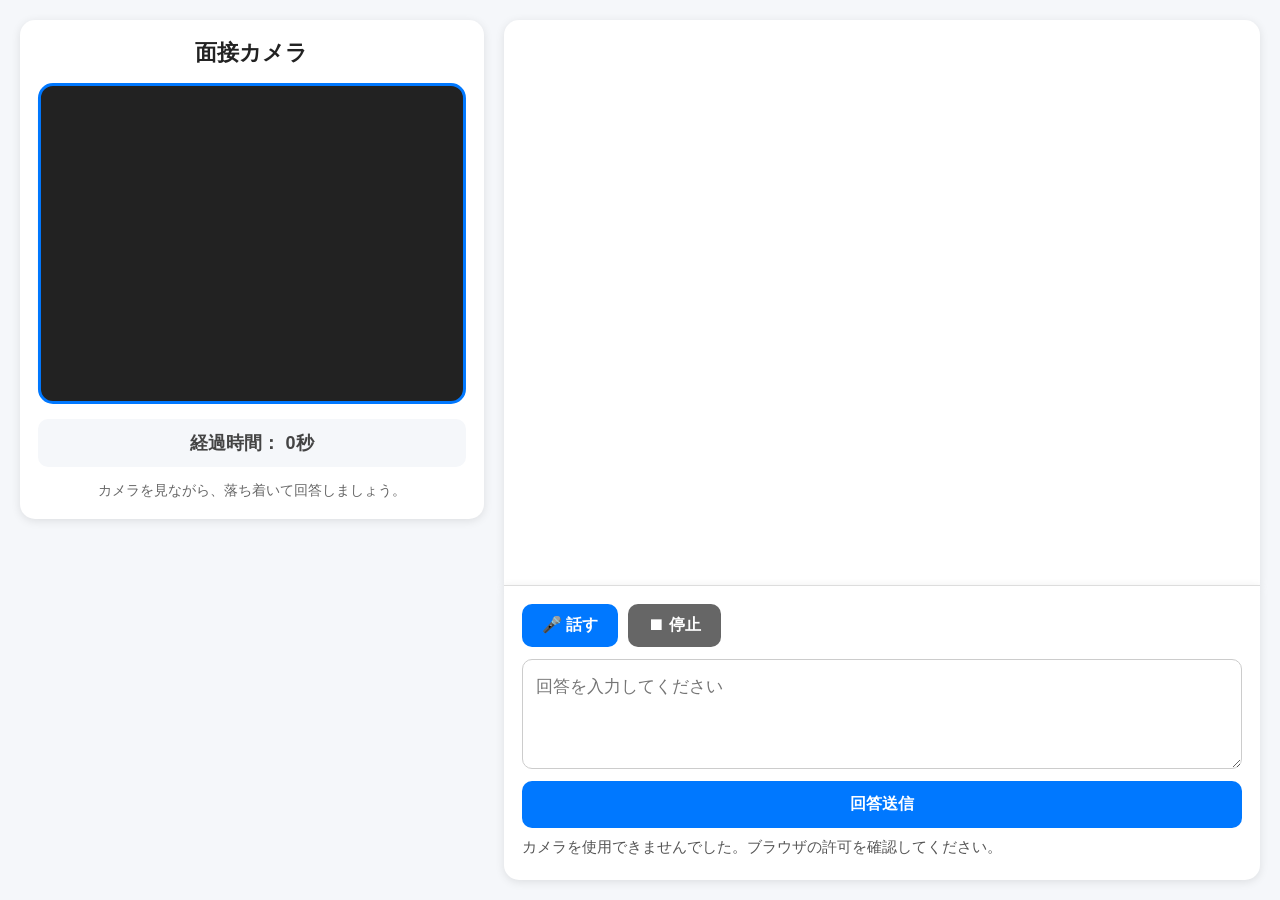
==== templates/interview.html @ 7f22b692 "Initial commit" ====
<!DOCTYPE html>
<html lang="ja">

<head>
    <meta charset="UTF-8">

    <meta
        name="viewport"
        content="width=device-width, initial-scale=1.0"
    >

    <title>AI面接練習</title>

    <link
        rel="stylesheet"
        href="/static/style.css"
    >
</head>

<body>

    <div class="interview-container">

        <!-- 左側：カメラエリア -->
        <div class="camera-area">

            <h2 class="camera-title">
                面接カメラ
            </h2>

            <video
                id="camera"
                autoplay
                playsinline
            ></video>

            <div class="timer-box">
                経過時間：
                <span id="timer">0</span>秒
            </div>

            <div class="camera-note">
                カメラを見ながら、落ち着いて回答しましょう。
            </div>

        </div>


        <!-- 右側：チャットと入力 -->
        <div class="right-area">

            <!-- チャットエリア -->
            <div
                id="chat"
                class="chat-box"
            ></div>


            <!-- 入力エリア -->
            <div class="input-area">

                <div class="voice-buttons">

                    <button
                        type="button"
                        onclick="startSpeech()"
                    >
                        🎤 話す
                    </button>

                    <button
                        type="button"
                        class="stop-button"
                        onclick="stopSpeech()"
                    >
                        ⏹ 停止
                    </button>

                </div>


                <textarea
                    id="answer"
                    placeholder="回答を入力してください"
                ></textarea>


                <button
                    type="button"
                    class="send-button"
                    onclick="submitAnswer()"
                >
                    回答送信
                </button>


                <p id="status"></p>

            </div>

        </div>

    </div>


    <script>
        let questionText = "";
        let questionHistory = [];

        let startTime = null;
        let timerRunning = false;

        let recognition = null;
        let speechBaseText = "";

        let isLoadingQuestion = false;
        let isSubmitting = false;

        const MAX_RETRY_COUNT = 3;
        const QUESTION_TIMEOUT_MS = 15000;
        const ANALYZE_TIMEOUT_MS = 30000;
        const MAX_HISTORY_COUNT = 12;

        const type =
            localStorage.getItem("type") || "";

        const personality =
            localStorage.getItem("personality") || "";


        // =====================
        // 共通処理
        // =====================

        function sleep(ms) {
            return new Promise(
                resolve => setTimeout(resolve, ms)
            );
        }


        async function fetchWithTimeout(
            url,
            options = {},
            timeoutMs = 15000
        ) {
            const controller =
                new AbortController();

            const timeoutId =
                setTimeout(
                    () => controller.abort(),
                    timeoutMs
                );

            try {
                return await fetch(
                    url,
                    {
                        ...options,
                        signal: controller.signal
                    }
                );

            } finally {
                clearTimeout(timeoutId);
            }
        }


        function getErrorMessage(error) {
            if (error && error.name === "AbortError") {
                return "通信がタイムアウトしました。";
            }

            return error?.message ||
                "通信エラーが発生しました。";
        }


        // =====================
        // カメラ
        // =====================

        navigator.mediaDevices
            .getUserMedia({
                video: true,
                audio: false
            })

            .then(stream => {
                const camera =
                    document.getElementById("camera");

                camera.srcObject = stream;
            })

            .catch(error => {
                console.error(
                    "カメラ取得エラー:",
                    error
                );

                document
                    .getElementById("status")
                    .innerText =
                    "カメラを使用できませんでした。ブラウザの許可を確認してください。";
            });


        // =====================
        // チャット追加
        // =====================

        function addMessage(role, text) {
            const chat =
                document.getElementById("chat");

            const div =
                document.createElement("div");

            div.className =
                "message " + role;

            if (role === "assistant") {
                div.innerHTML = `
                    <div class="message-name">
                        👨 面接官
                    </div>

                    <div class="message-text">
                        ${text}
                    </div>
                `;

            } else {
                div.innerHTML = `
                    <div class="message-name">
                        🙋 あなた
                    </div>

                    <div class="message-text">
                        ${text}
                    </div>
                `;
            }

            chat.appendChild(div);

            chat.scrollTop =
                chat.scrollHeight;
        }


        // =====================
        // 質問再取得ボタン
        // =====================

        function showQuestionRetryButton() {
            const status =
                document.getElementById("status");

            status.innerHTML = `
                <button
                    type="button"
                    class="retry-button"
                    onclick="retryQuestion()"
                >
                    🔄 質問を再取得
                </button>
            `;
        }


        function retryQuestion() {
            document
                .getElementById("status")
                .innerHTML = "";

            loadQuestion();
        }


        // =====================
        // 評価後の操作ボタン
        // =====================

        function showNextActionButtons() {
            const status =
                document.getElementById("status");

            status.innerHTML = `
                <div class="next-action-buttons">

                    <button
                        type="button"
                        class="retry-answer-button"
                        onclick="retryAnswer()"
                    >
                        🔁 同じ質問にもう一度回答
                    </button>

                    <button
                        type="button"
                        class="next-question-button"
                        onclick="nextQuestion()"
                    >
                        ➡ 次の質問
                    </button>

                </div>
            `;
        }


        function retryAnswer() {
            const answerArea =
                document.getElementById("answer");

            isSubmitting = false;
            answerArea.value = "";

            document
                .getElementById("timer")
                .innerText = "0";

            startTime = Date.now();
            timerRunning = true;

            document
                .getElementById("status")
                .innerText =
                "同じ質問にもう一度回答してください。";

            addMessage(
                "assistant",
                "同じ質問でもう一度回答してみましょう。"
            );

            answerArea.focus();
        }


        function nextQuestion() {
            isSubmitting = false;

            document
                .getElementById("status")
                .innerHTML = "";

            loadQuestion();
        }


        // =====================
        // 質問取得
        // =====================

        async function loadQuestion() {
            if (isLoadingQuestion) {
                return;
            }

            isLoadingQuestion = true;
            timerRunning = false;

            const status =
                document.getElementById("status");

            const answerArea =
                document.getElementById("answer");

            answerArea.value = "";

            document
                .getElementById("timer")
                .innerText = "0";

            try {
                for (
                    let attempt = 0;
                    attempt <= MAX_RETRY_COUNT;
                    attempt++
                ) {
                    try {
                        if (attempt === 0) {
                            status.innerText =
                                "質問を取得しています...";
                        } else {
                            status.innerText =
                                `質問を再取得しています（${attempt}/${MAX_RETRY_COUNT}）...`;
                        }

                        const response =
                            await fetchWithTimeout(
                                "/get_question",
                                {
                                    method: "POST",
                                    headers: {
                                        "Content-Type":
                                            "application/json"
                                    },
                                    body: JSON.stringify({
                                        type: type,
                                        personality: personality,
                                        history: questionHistory
                                    })
                                },
                                QUESTION_TIMEOUT_MS
                            );

                        if (!response.ok) {
                            const errorData =
                                await response
                                    .json()
                                    .catch(() => ({}));

                            throw new Error(
                                errorData.error ||
                                `質問取得エラー：${response.status}`
                            );
                        }

                        const data =
                            await response.json();

                        if (!data.question) {
                            throw new Error(
                                "質問内容が空です。"
                            );
                        }

                        const newQuestion =
                            data.question.trim();

                        // 完全一致の重複はクライアント側でも拒否
                        if (
                            questionHistory.includes(
                                newQuestion
                            )
                        ) {
                            throw new Error(
                                "同じ質問が返されたため再取得します。"
                            );
                        }

                        questionText =
                            newQuestion;

                        questionHistory.push(
                            newQuestion
                        );

                        if (
                            questionHistory.length >
                            MAX_HISTORY_COUNT
                        ) {
                            questionHistory =
                                questionHistory.slice(
                                    -MAX_HISTORY_COUNT
                                );
                        }

                        addMessage(
                            "assistant",
                            newQuestion
                        );

                        startTime =
                            Date.now();

                        timerRunning =
                            true;

                        status.innerText =
                            "回答してください。";

                        answerArea.focus();

                        return;

                    } catch (error) {
                        console.error(
                            `質問取得エラー attempt=${attempt + 1}:`,
                            error
                        );

                        if (
                            attempt >=
                            MAX_RETRY_COUNT
                        ) {
                            throw error;
                        }

                        status.innerText =
                            `${getErrorMessage(error)} 2秒後に再試行します。`;

                        await sleep(2000);
                    }
                }

            } catch (error) {
                console.error(
                    "質問取得に最終的に失敗:",
                    error
                );

                addMessage(
                    "assistant",
                    `
                    質問を取得できませんでした。<br>
                    通信状態を確認して、再取得してください。
                    `
                );

                status.innerText =
                    getErrorMessage(error);

                showQuestionRetryButton();

            } finally {
                isLoadingQuestion = false;
            }
        }


        // =====================
        // タイマー
        // =====================

        setInterval(() => {
            if (
                !timerRunning ||
                startTime === null
            ) {
                return;
            }

            const sec =
                Math.floor(
                    (Date.now() - startTime)
                    / 1000
                );

            document
                .getElementById("timer")
                .innerText = sec;

        }, 1000);


        // =====================
        // 音声認識
        // =====================

        function startSpeech() {
            const SpeechRecognition =
                window.SpeechRecognition ||
                window.webkitSpeechRecognition;

            if (!SpeechRecognition) {
                alert(
                    "このブラウザは音声認識に対応していません。"
                );
                return;
            }

            if (recognition) {
                document
                    .getElementById("status")
                    .innerText =
                    "すでに音声認識中です。";
                return;
            }

            const answerArea =
                document.getElementById("answer");

            speechBaseText =
                answerArea.value.trim();

            recognition =
                new SpeechRecognition();

            recognition.lang =
                "ja-JP";

            recognition.interimResults =
                true;

            recognition.continuous =
                true;

            recognition.onstart = () => {
                document
                    .getElementById("status")
                    .innerText =
                    "音声を認識しています...";
            };

            recognition.onresult = event => {
                let speechText = "";

                for (
                    let i = 0;
                    i < event.results.length;
                    i++
                ) {
                    speechText +=
                        event.results[i][0]
                            .transcript;
                }

                if (speechBaseText) {
                    answerArea.value =
                        speechBaseText +
                        " " +
                        speechText;
                } else {
                    answerArea.value =
                        speechText;
                }
            };

            recognition.onerror = event => {
                console.error(
                    "音声認識エラー:",
                    event.error
                );

                if (!isSubmitting) {
                    document
                        .getElementById("status")
                        .innerText =
                        "音声認識中にエラーが発生しました。";
                }
            };

            recognition.onend = () => {
                recognition = null;

                // 回答送信中は「音声入力を停止しました」で
                // AI評価中表示を上書きしない
                if (!isSubmitting) {
                    document
                        .getElementById("status")
                        .innerText =
                        "音声入力を停止しました。";
                }
            };

            recognition.start();
        }


        function stopSpeech() {
            if (recognition) {
                recognition.stop();
            }
        }


        // =====================
        // 回答送信
        // =====================

        async function submitAnswer() {
            if (isSubmitting) {
                return;
            }

            const answerArea =
                document.getElementById("answer");

            const answer =
                answerArea.value.trim();

            if (!answer) {
                document
                    .getElementById("status")
                    .innerText =
                    "回答を入力してください。";
                return;
            }

            if (!questionText) {
                document
                    .getElementById("status")
                    .innerText =
                    "質問を取得してから回答してください。";
                return;
            }

            isSubmitting = true;

            if (recognition) {
                recognition.stop();
            }

            timerRunning = false;

            addMessage(
                "user",
                answer
            );

            answerArea.value = "";

            const status =
                document.getElementById("status");

            status.innerText =
                "AIが回答を評価しています...";

            try {
                const response =
                    await fetchWithTimeout(
                        "/analyze",
                        {
                            method: "POST",
                            headers: {
                                "Content-Type":
                                    "application/json"
                            },
                            body: JSON.stringify({
                                question: questionText,
                                answer: answer
                            })
                        },
                        ANALYZE_TIMEOUT_MS
                    );

                if (!response.ok) {
                    const errorData =
                        await response
                            .json()
                            .catch(() => ({}));

                    throw new Error(
                        errorData.error ||
                        `回答分析エラー：${response.status}`
                    );
                }

                const data =
                    await response.json();

                let correctionHtml = "";

                if (
                    data.corrected_answer &&
                    data.corrected_answer.trim() !==
                    answer.trim()
                ) {
                    correctionHtml = `
                        <div class="corrected-answer">
                            <strong>
                                📝 音声認識を補正しました
                            </strong><br>
                            ${data.corrected_answer}
                        </div>
                    `;
                }

                addMessage(
                    "assistant",
                    `
                    <div class="evaluation-title">
                        評価しました。
                    </div>

                    <div class="score">
                        点数：${data.score}点
                    </div>

                    ${correctionHtml}

                    <div class="evaluation-item">
                        <strong>良かった点</strong><br>
                        ${data.good || "特にありません。"}
                    </div>

                    <div class="evaluation-item">
                        <strong>改善点</strong><br>
                        ${data.improve || "特にありません。"}
                    </div>

                    <div class="next-message">
                        次の操作を選んでください。
                    </div>
                    `
                );

                showNextActionButtons();

            } catch (error) {
                console.error(
                    "回答分析エラー:",
                    error
                );

                addMessage(
                    "assistant",
                    `
                    分析中にエラーが発生しました。<br>
                    ${getErrorMessage(error)}
                    `
                );

                status.innerText =
                    "回答分析に失敗しました。もう一度回答を送信してください。";

                isSubmitting = false;

                answerArea.value =
                    answer;

                answerArea.focus();
            }
        }


        // =====================
        // 初回質問
        // =====================

        loadQuestion();

    </script>

</body>

</html>
---- static/style.css ----
/* =====================
   全体共通
===================== */

* {
    box-sizing: border-box;
}


html,
body {
    width: 100%;
    min-height: 100%;
}


body {
    margin: 0;
    padding: 20px;

    font-family:
        "Yu Gothic",
        "Meiryo",
        sans-serif;

    background-color: #f5f7fa;

    color: #222;
}


/* =====================
   面接画面全体
===================== */

.interview-container {
    display: flex;

    width: 100%;
    max-width: 1400px;
    height: calc(100vh - 40px);

    margin: 0 auto;

    gap: 20px;
}


/* =====================
   左側：カメラ
===================== */

.camera-area {
    width: 38%;
    min-width: 320px;

    padding: 18px;

    display: flex;
    flex-direction: column;

    align-self: flex-start;

    background-color: white;

    border-radius: 15px;

    box-shadow:
        0 2px 10px
        rgba(0, 0, 0, 0.1);
}


.camera-title {
    margin: 0 0 15px;

    font-size: 22px;

    text-align: center;
}


#camera {
    width: 100%;

    aspect-ratio: 4 / 3;

    object-fit: cover;

    background-color: #222;

    border: 3px solid #0078ff;
    border-radius: 15px;
    
    transform: scaleX(-1);
}


.timer-box {
    margin-top: 15px;
    padding: 12px;

    text-align: center;

    font-size: 18px;
    font-weight: bold;

    color: #444;

    background-color: #f5f7fa;

    border-radius: 10px;
}


.camera-note {
    margin-top: 12px;

    font-size: 14px;
    line-height: 1.6;

    color: #666;

    text-align: center;
}


/* =====================
   右側全体
===================== */

.right-area {
    width: 62%;
    min-width: 0;

    display: flex;
    flex-direction: column;

    height: 100%;
}


/* =====================
   チャットエリア
===================== */

.chat-box {
    flex: 1;

    min-height: 0;

    overflow-y: auto;

    padding: 24px;

    background-color: white;

    border-radius: 15px 15px 0 0;

    box-shadow:
        0 2px 10px
        rgba(0, 0, 0, 0.1);

    scroll-behavior: smooth;
}


/* スクロールバー */

.chat-box::-webkit-scrollbar {
    width: 8px;
}


.chat-box::-webkit-scrollbar-thumb {
    background-color: #bbb;

    border-radius: 10px;
}


.chat-box::-webkit-scrollbar-track {
    background-color: #f0f0f0;
}


/* =====================
   チャット吹き出し
===================== */

.message {
    width: fit-content;
    max-width: 82%;

    margin-bottom: 18px;
    padding: 14px 17px;

    text-align: left;

    line-height: 1.7;

    border-radius: 15px;

    word-break: break-word;
    overflow-wrap: anywhere;
}


.message-name {
    margin-bottom: 7px;

    font-weight: bold;
}


.message-text {
    white-space: normal;
}


/* 面接官 */

.message.assistant {
    margin-right: auto;

    background-color: #eeeeee;

    border-bottom-left-radius: 4px;
}


/* ユーザー */

.message.user {
    margin-left: auto;

    background-color: #d8ecff;

    border-bottom-right-radius: 4px;
}


/* =====================
   評価表示
===================== */

.evaluation-title {
    margin-bottom: 8px;

    font-weight: bold;
}


.score {
    margin-bottom: 12px;

    font-size: 20px;
    font-weight: bold;

    color: #0078ff;
}


.evaluation-item {
    margin-top: 12px;
}


.next-message {
    margin-top: 14px;

    color: #555;
}


/* =====================
   入力エリア
===================== */

.input-area {
    padding: 18px;

    background-color: white;

    border-top:
        1px solid #ddd;

    border-radius:
        0 0 15px 15px;

    box-shadow:
        0 2px 10px
        rgba(0, 0, 0, 0.1);
}


/* 音声ボタンエリア */

.voice-buttons {
    display: flex;

    gap: 10px;

    margin-bottom: 12px;
}


/* ボタン共通 */

button {
    padding: 11px 20px;

    border: none;
    border-radius: 10px;

    background-color: #0078ff;
    color: white;

    font-size: 16px;
    font-weight: bold;

    cursor: pointer;

    transition:
        background-color 0.2s,
        transform 0.1s;
}


button:hover {
    background-color: #005fd1;
}


button:active {
    transform: scale(0.98);
}


/* 停止ボタン */

.stop-button {
    background-color: #666;
}


.stop-button:hover {
    background-color: #444;
}


/* 回答入力欄 */

#answer {
    display: block;

    width: 100%;
    height: 110px;

    padding: 13px;

    resize: vertical;

    font-family: inherit;
    font-size: 17px;
    line-height: 1.6;

    border: 1px solid #ccc;
    border-radius: 10px;

    outline: none;
}


#answer:focus {
    border-color: #0078ff;

    box-shadow:
        0 0 0 3px
        rgba(0, 120, 255, 0.15);
}


/* 回答送信ボタン */

.send-button {
    width: 100%;

    margin-top: 12px;

    padding: 13px;
}


/* 状態表示 */

#status {
    min-height: 24px;

    margin: 10px 0 0;

    font-size: 15px;

    color: #555;
}


/* =====================
   タブレット対応
===================== */

@media screen and (max-width: 1000px) {

    body {
        padding: 12px;
    }


    .interview-container {
        height:
            calc(100vh - 24px);

        gap: 12px;
    }


    .camera-area {
        width: 40%;
        min-width: 280px;
    }


    .right-area {
        width: 60%;
    }


    .message {
        max-width: 90%;
    }

}


/* =====================
   スマホ・狭い画面
===================== */

@media screen and (max-width: 750px) {

    body {
        padding: 10px;
    }


    .interview-container {
        flex-direction: column;

        height: auto;

        gap: 15px;
    }


    .camera-area,
    .right-area {
        width: 100%;
        min-width: 0;
    }


    .camera-area {
        position: static;
    }


    #camera {
        max-height: 320px;
    }


    .chat-box {
        flex: none;

        height: 420px;

        border-radius: 15px;
    }


    .input-area {
        margin-top: 0;

        border-radius: 15px;
    }


    .message {
        max-width: 90%;
    }


    .voice-buttons {
        flex-direction: column;
    }


    .voice-buttons button {
        width: 100%;
    }

}

.retry-button {
    padding: 11px 20px;

    background-color: #666;

    color: white;

    border: none;
    border-radius: 10px;

    font-size: 16px;
    font-weight: bold;

    cursor: pointer;
}


.retry-button:hover {
    background-color: #444;
}

/* =====================
   評価後の操作ボタン
===================== */

.next-action-buttons {
    display: flex;

    gap: 12px;

    margin-top: 10px;
}


.retry-answer-button,
.next-question-button {
    flex: 1;

    padding: 12px 16px;

    font-size: 16px;
    font-weight: bold;

    border: none;
    border-radius: 10px;

    cursor: pointer;
}


.retry-answer-button {
    background-color: #666;
    color: white;
}


.retry-answer-button:hover {
    background-color: #444;
}


.next-question-button {
    background-color: #0078ff;
    color: white;
}


.next-question-button:hover {
    background-color: #005fd1;
}


@media screen and (max-width: 750px) {

    .next-action-buttons {
        flex-direction: column;
    }

}
.corrected-answer {
    margin-top: 15px;
    margin-bottom: 15px;
    padding: 12px 15px;

    background-color: #ffffff;

    border-left: 4px solid #0078ff;
    border-radius: 8px;

    line-height: 1.7;
}
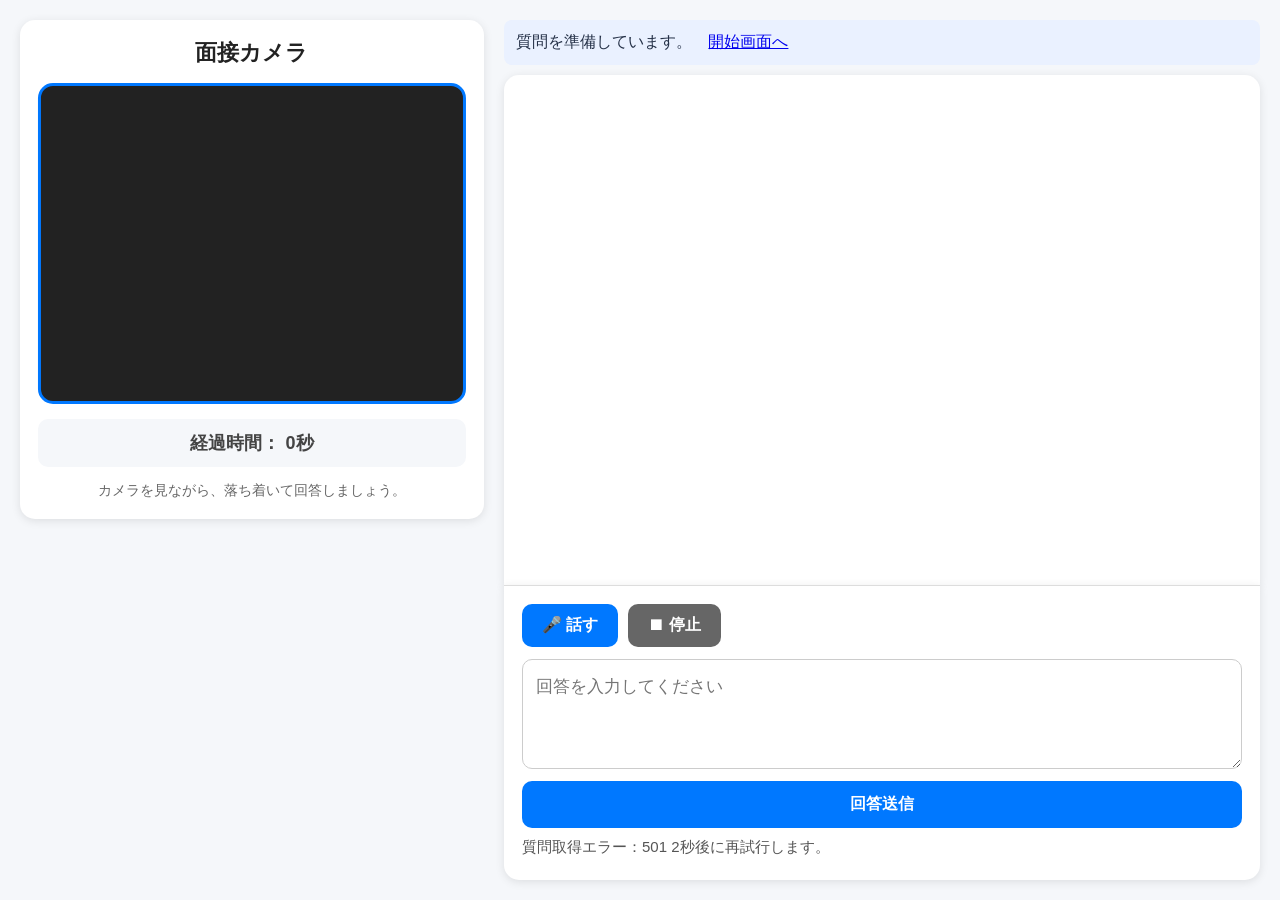
==== commit 9a0e5cba: "固定質問テンプレートと練習モード選択を追加" ====
--- a/templates/interview.html
+++ b/templates/interview.html
@@ -49,6 +49,10 @@
         <!-- 右側：チャットと入力 -->
         <div class="right-area">
 
+            <div style="padding:12px;background:#eaf1ff;color:#243047;border-radius:8px;margin-bottom:10px">
+                <span id="progress">質問を準備しています。</span>
+                <a href="/" style="margin-left:12px">開始画面へ</a>
+            </div>
             <!-- チャットエリア -->
             <div
                 id="chat"
@@ -106,6 +110,26 @@
     <script>
         let questionText = "";
         let questionHistory = [];
+        const mode = localStorage.getItem("questionMode") === "fixed" ? "fixed" : "random";
+        const setId = localStorage.getItem("questionSetId") || "basic";
+        let position = 0;
+        let totalQuestions = 0;
+        let sessionFinished = false;
+        let hasAnswered = false;
+
+        function escapeHtml(value) {
+            return String(value ?? '').replace(/[&<>"']/g, c => ({'&':'&amp;','<':'&lt;','>':'&gt;','"':'&quot;',"'":'&#39;'}[c]));
+        }
+
+        function finishSession() {
+            sessionFinished = true;
+            timerRunning = false;
+            questionText = "";
+            document.getElementById('answer').disabled = true;
+            document.querySelector('.send-button').disabled = true;
+            document.getElementById('progress').textContent = `固定テンプレート：全${totalQuestions}問の練習が終了しました。`;
+            document.getElementById('status').innerHTML = '<button type="button" onclick="location.reload()">同じセットを最初から練習</button> <a href="/">別のセットを選ぶ</a>';
+        }
 
         let startTime = null;
         let timerRunning = false;
@@ -305,7 +329,7 @@
                         class="next-question-button"
                         onclick="nextQuestion()"
                     >
-                        ➡ 次の質問
+                        ${mode === "fixed" && position + 1 >= totalQuestions ? "練習を終了" : "➡ 次の質問"}
                     </button>
 
                 </div>
@@ -314,6 +338,8 @@
 
 
         function retryAnswer() {
+            if (sessionFinished || isLoadingQuestion) return;
+            hasAnswered = false;
             const answerArea =
                 document.getElementById("answer");
 
@@ -342,6 +368,12 @@
 
 
         function nextQuestion() {
+            if (isLoadingQuestion || !hasAnswered || sessionFinished) return;
+            hasAnswered = false;
+            if (mode === "fixed") {
+                position += 1;
+                if (position >= totalQuestions) { finishSession(); return; }
+            }
             isSubmitting = false;
 
             document
@@ -357,11 +389,15 @@
         // =====================
 
         async function loadQuestion() {
-            if (isLoadingQuestion) {
+            if (isLoadingQuestion || sessionFinished) {
                 return;
             }
 
             isLoadingQuestion = true;
+            questionText = "";
+            hasAnswered = false;
+            if (recognition) recognition.stop();
+            document.querySelector('.send-button').disabled = true;
             timerRunning = false;
 
             const status =
@@ -403,7 +439,10 @@
                                     body: JSON.stringify({
                                         type: type,
                                         personality: personality,
-                                        history: questionHistory
+                                        history: questionHistory,
+                                        mode: mode,
+                                        set_id: setId,
+                                        position: position
                                     })
                                 },
                                 QUESTION_TIMEOUT_MS
@@ -424,6 +463,17 @@
                         const data =
                             await response.json();
 
+                        if (data.finished) {
+                            totalQuestions = data.total;
+                            finishSession();
+                            return;
+                        }
+                        if (mode === 'fixed') {
+                            totalQuestions = data.total;
+                            document.getElementById('progress').textContent = `${data.set_name}：${position + 1}／${totalQuestions}問`;
+                        } else {
+                            document.getElementById('progress').textContent = 'AIランダム質問';
+                        }
                         if (!data.question) {
                             throw new Error(
                                 "質問内容が空です。"
@@ -435,7 +485,7 @@
 
                         // 完全一致の重複はクライアント側でも拒否
                         if (
-                            questionHistory.includes(
+                            mode === "random" && questionHistory.includes(
                                 newQuestion
                             )
                         ) {
@@ -463,7 +513,7 @@
 
                         addMessage(
                             "assistant",
-                            newQuestion
+                            escapeHtml(newQuestion)
                         );
 
                         startTime =
@@ -520,6 +570,7 @@
 
             } finally {
                 isLoadingQuestion = false;
+                document.querySelector('.send-button').disabled = sessionFinished || !questionText;
             }
         }
 
@@ -554,6 +605,7 @@
         // =====================
 
         function startSpeech() {
+            if (sessionFinished || isLoadingQuestion || isSubmitting || hasAnswered) return;
             const SpeechRecognition =
                 window.SpeechRecognition ||
                 window.webkitSpeechRecognition;
@@ -665,7 +717,7 @@
         // =====================
 
         async function submitAnswer() {
-            if (isSubmitting) {
+            if (isSubmitting || isLoadingQuestion || sessionFinished || hasAnswered) {
                 return;
             }
 
@@ -701,7 +753,7 @@
 
             addMessage(
                 "user",
-                answer
+                escapeHtml(answer)
             );
 
             answerArea.value = "";
@@ -757,7 +809,7 @@
                             <strong>
                                 📝 音声認識を補正しました
                             </strong><br>
-                            ${data.corrected_answer}
+                            ${escapeHtml(data.corrected_answer)}
                         </div>
                     `;
                 }
@@ -770,19 +822,19 @@
                     </div>
 
                     <div class="score">
-                        点数：${data.score}点
+                        点数：${escapeHtml(data.score)}点
                     </div>
 
                     ${correctionHtml}
 
                     <div class="evaluation-item">
                         <strong>良かった点</strong><br>
-                        ${data.good || "特にありません。"}
+                        ${escapeHtml(data.good || "特にありません。")}
                     </div>
 
                     <div class="evaluation-item">
                         <strong>改善点</strong><br>
-                        ${data.improve || "特にありません。"}
+                        ${escapeHtml(data.improve || "特にありません。")}
                     </div>
 
                     <div class="next-message">
@@ -791,6 +843,8 @@
                     `
                 );
 
+                hasAnswered = true;
+                isSubmitting = false;
                 showNextActionButtons();
 
             } catch (error) {
@@ -803,7 +857,7 @@
                     "assistant",
                     `
                     分析中にエラーが発生しました。<br>
-                    ${getErrorMessage(error)}
+                    ${escapeHtml(getErrorMessage(error))}
                     `
                 );
 
